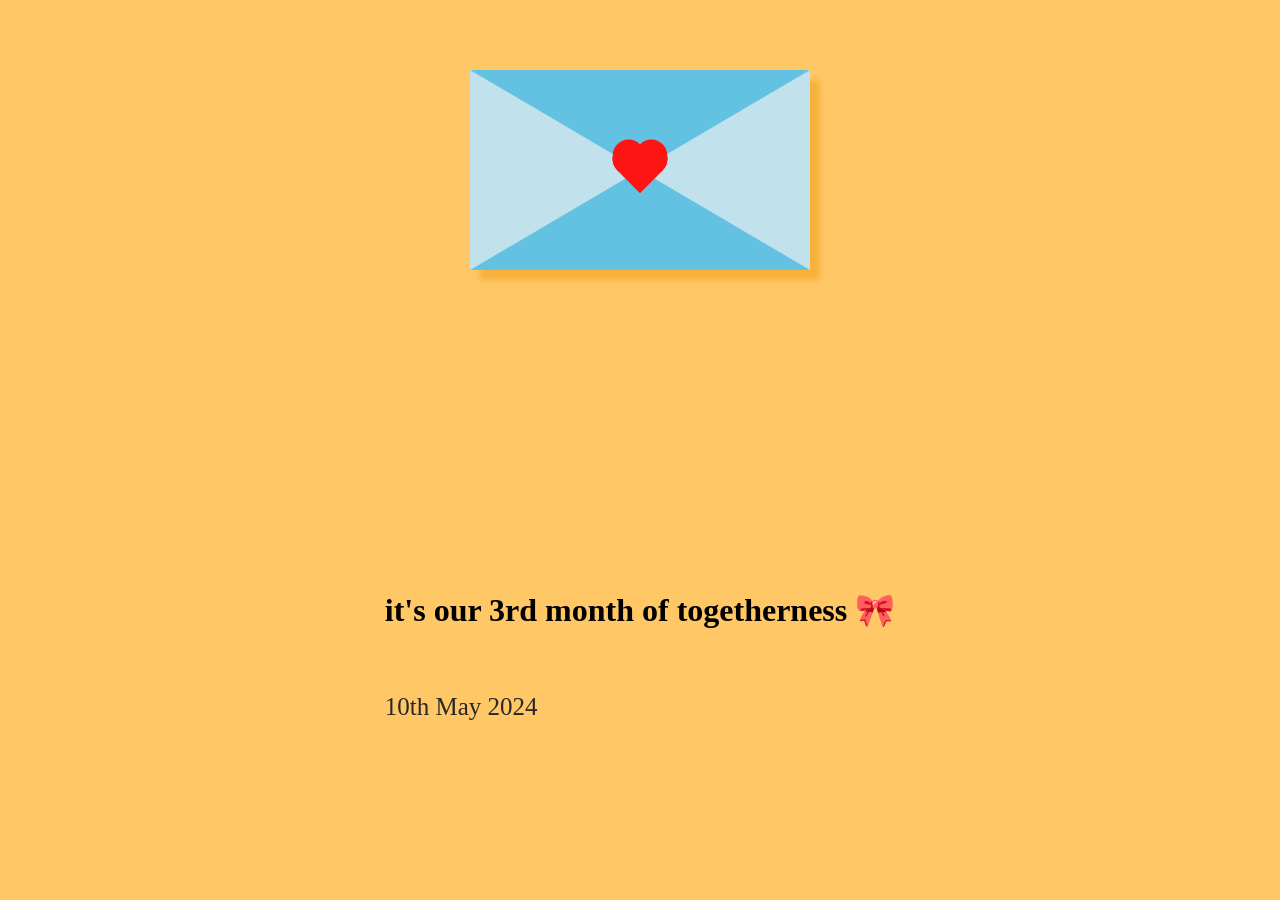
==== index.html @ c6e079d6 "Add files via upload" ====
<!DOCTYPE html>
<html lang="en">
  <head>
    <meta charset="UTF-8" />
    <meta name="viewport" content="width=device-width, initial-scale=1.0" />
    <title>Love you bache 😚</title>
    <link rel="stylesheet" href="main.css" />
    
  </head>
  <body>
    <div id="card">
      <a href="letter.html"><div class="heart"></div></a>
      <a href="letter.html"> <div class="heart1"></div></a>
      <a href="letter.html"> <div class="heart2"></div></a>
      <a href="letter.html"> <div class="heart3"></div></a>
      <a href="letter.html"> <div class="heart4"></div></a>
    </div>

    <div class="text">
      <h1>it's our 3rd month of togetherness 🎀</h1>
      <br />
      <p>10th May 2024</p>
    </div>
  </body>
</html>
---- main.css ----
body {
  margin: 70px; 
  padding: 0; 
  height 100vh; 
  display: flex;
  justify-content: center;
  align-items: center;
  background-color: #ffc765;
}

#card {
  width: 0; 
  height: 0; 
  border-top: 100px solid #63c2e2;
  border-right: 170px solid #c1e1ec;
  border-bottom: 100px solid #63c2e2;
  border-left: 170px solid #c1e1ec;
  box-shadow: 10px 10px 5px #f7b23c;
}

.heart {
  width: 32px; 
  height: 32px; 
  background-color: #ff1414;
  transform: translate(-50%, -50%) rotate(45deg);
  animation: heartbeat 1.4s infinite; 
}

.heart:before {
  content: ""; 
  position: absolute; 
  top: 0; 
  bottom: 0; 
  width: 100%; 
  height: 100%; 
  background-color: #ff1414; 
  transform: translateY(-50%);
  border-radius: 50%;
}

.heart:after {
  content: ""; 
  position: absolute; 
  top: 0; 
  bottom: 0; 
  width: 100%; 
  height: 100%; 
  background-color: #ff1414; 
  transform: translateX(-50%);
  border-radius: 50%; 
}

@keyframes heartbeat {
  0% { transform: translate(-50%, -50%) rotate(45deg) scale(1); }
  25% { transform: translate(-50%, -50%) rotate(45deg) scale(1); }
  30% { transform: translate(-50%, -50%) rotate(45deg) scale(1.4); }
  50% { transform: translate(-50%, -50%) rotate(45deg) scale(1.2); }
  70% { transform: translate(-50%, -50%) rotate(45deg) scale(1.4); }
  100% { transform: translate(-50%, -50%) rotate(45deg) scale(1); }
}

.heart1 {
  width: 32px; 
  height: 32px; 
  background-color: #ff1414;
  transform: translate(-50%, -160%) rotate(45deg); 
}

.heart1:before {
  content: ""; 
  position: absolute; 
  top: 0; 
  bottom: 0; 
  width: 100%; 
  height: 100%; 
  background-color: #ff1414; 
  transform: translateY(-50%);
  border-radius: 50%;
}

.heart1:after {
  content: ""; 
  position: absolute; 
  top: 0; 
  bottom: 0; 
  width: 100%; 
  height: 100%; 
  background-color: #ff1414; 
  transform: translateX(-50%);
  border-radius: 50%; 
}


.heart1 {
  animation: heart1 2.5s ease-out 1s infinite; }

@keyframes heart1 {
  0% {transform: translateY(-200%) translateX(0) scale(0.25) rotate(45deg); opacity: 1;}
 
100% {transform: translateY(-400%) translateX(0) scale(1) rotate(50deg); opacity: 0;}
}

.heart2 {
  width: 32px; 
  height: 32px; 
  background-color: #ff1414;
  transform: translate(-50%, -250%) rotate(45deg); 
}

.heart2:before {
  content: ""; 
  position: absolute; 
  top: 0; 
  bottom: 0; 
  width: 100%; 
  height: 100%; 
  background-color: #ff1414; 
  transform: translateY(-50%);
  border-radius: 50%;
}

.heart2:after {
  content: ""; 
  position: absolute; 
  top: 0; 
  bottom: 0; 
  width: 100%; 
  height: 100%; 
  background-color: #ff1414; 
  transform: translateX(-50%);
  border-radius: 50%; 
}

.heart2 {
  animation: heart2 4s ease-out 1s infinite; }

@keyframes heart2 {
  0% {transform: translateY(-300%) translateX(-100%) scale(0.25) rotate(-20deg); opacity: 0.2;}
 
100% {transform: translateY(-500%) translateX(-10%) scale(1) rotate(45deg); opacity: 0;}
}

.heart3 {
  width: 32px; 
  height: 32px; 
  background-color: #ff1414;
  transform: translate(-50%, -350%) rotate(45deg); 
}

.heart3:before {
  content: ""; 
  position: absolute; 
  top: 0; 
  bottom: 0; 
  width: 100%; 
  height: 100%; 
  background-color: #ff1414; 
  transform: translateY(-50%);
  border-radius: 50%;
}

.heart3:after {
  content: ""; 
  position: absolute; 
  top: 0; 
  bottom: 0; 
  width: 100%; 
  height: 100%; 
  background-color: #ff1414; 
  transform: translateX(-50%);
  border-radius: 50%; 
}

.heart3 {
  animation: heart3 2s ease-out 1s infinite; }

@keyframes heart3 {
  0% {transform: translateY(-430%) translateX(-100%) scale(0.25) rotate(20deg); opacity: 0.2;}
 
100% {transform: translateY(-650%) translateX(-10%) scale(1) rotate(60deg); opacity: 0;}
}

.heart4 {
  width: 32px; 
  height: 32px; 
  background-color: #ff1414;
  transform: translate(-50%, -450%) rotate(45deg); 
}

.heart4:before {
  content: ""; 
  position: absolute; 
  top: 0; 
  bottom: 0; 
  width: 100%; 
  height: 100%; 
  background-color: #ff1414; 
  transform: translateY(-50%);
  border-radius: 50%;
}

.heart4:after {
  content: ""; 
  position: absolute; 
  top: 0; 
  bottom: 0; 
  width: 100%; 
  height: 100%; 
  background-color: #ff1414; 
  transform: translateX(-50%);
  border-radius: 50%; 
}


.heart4 {
  animation: heart4 2.3s ease-out 1s infinite; }

@keyframes heart4 {
  0% {transform: translateY(-450%) translateX(-100%) scale(0.25) rotate(45deg); opacity: 0.2;}
 
100% {transform: translateY(-750%) translateX(-10%) scale(1) rotate(80deg); opacity: 0;}
}



.text{
  position: absolute;
  bottom: 16%;
  margin: 10px;

  
}
p{
  font-size: 25px;
  color: #292727;
}
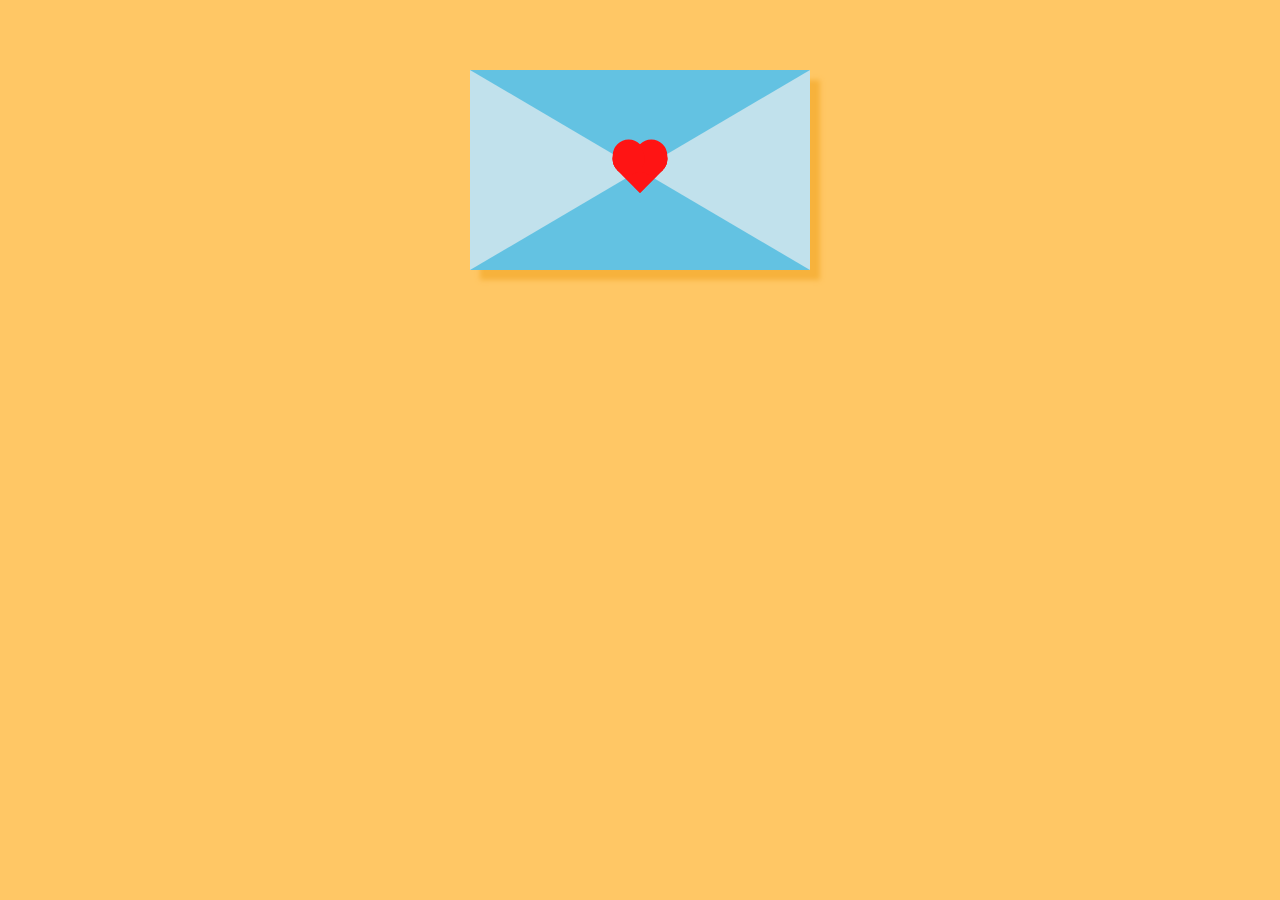
==== commit 93ca6bfd: "Update index.html" ====
--- a/index.html
+++ b/index.html
@@ -17,9 +17,7 @@
     </div>
 
     <div class="text">
-      <h1>it's our 3rd month of togetherness 🎀</h1>
-      <br />
-      <p>10th May 2024</p>
+      
     </div>
   </body>
 </html>
